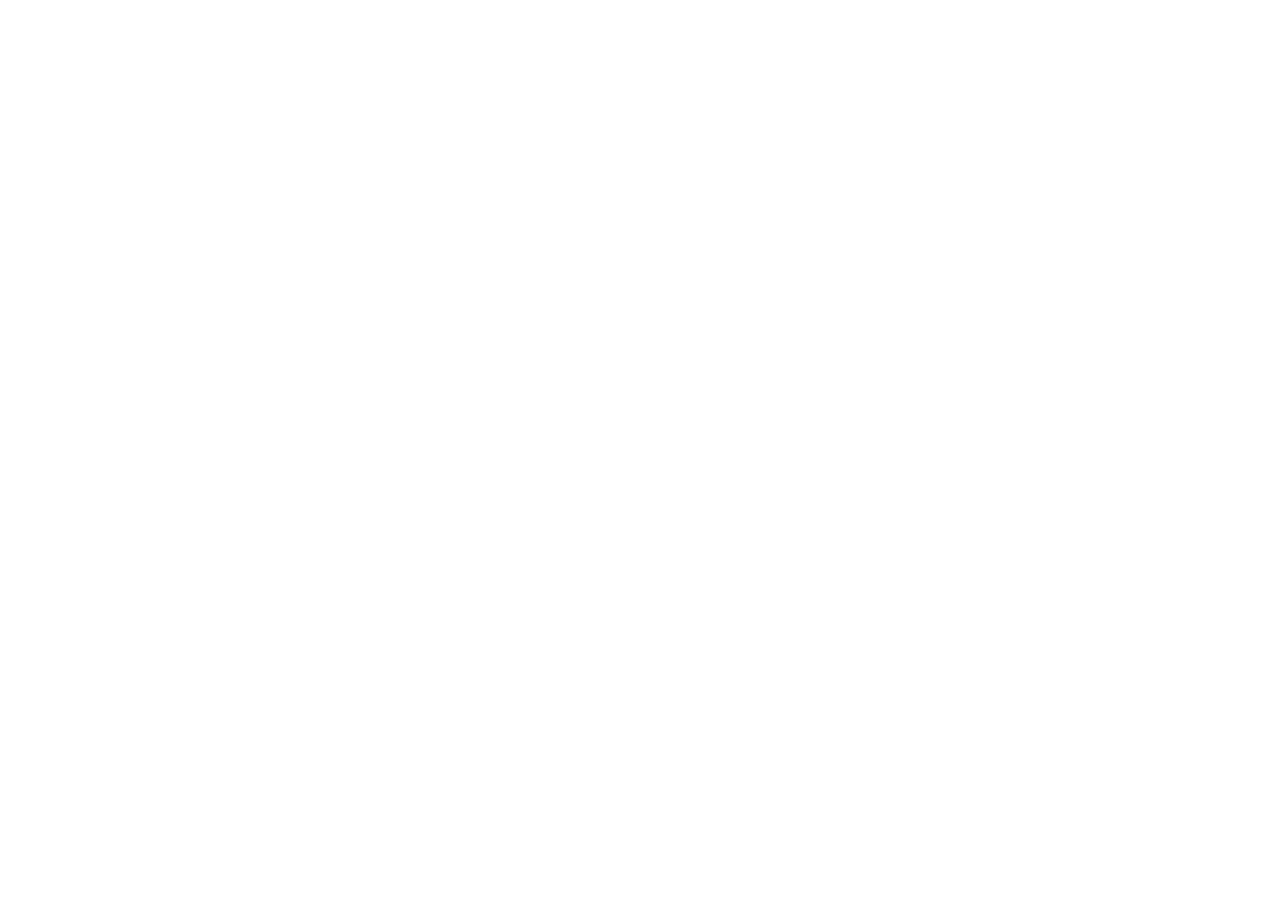
==== index.html @ d42f6d49 "Alterações pastas" ====
<!DOCTYPE html>
<html lang="pt-BR">
<head>
    <meta charset="UTF-8">
    <meta name="viewport" content="width=device-width, initial-scale=1.0">
    <title>Spider-Verse</title>
</head>
<body>
    
</body>
</html>
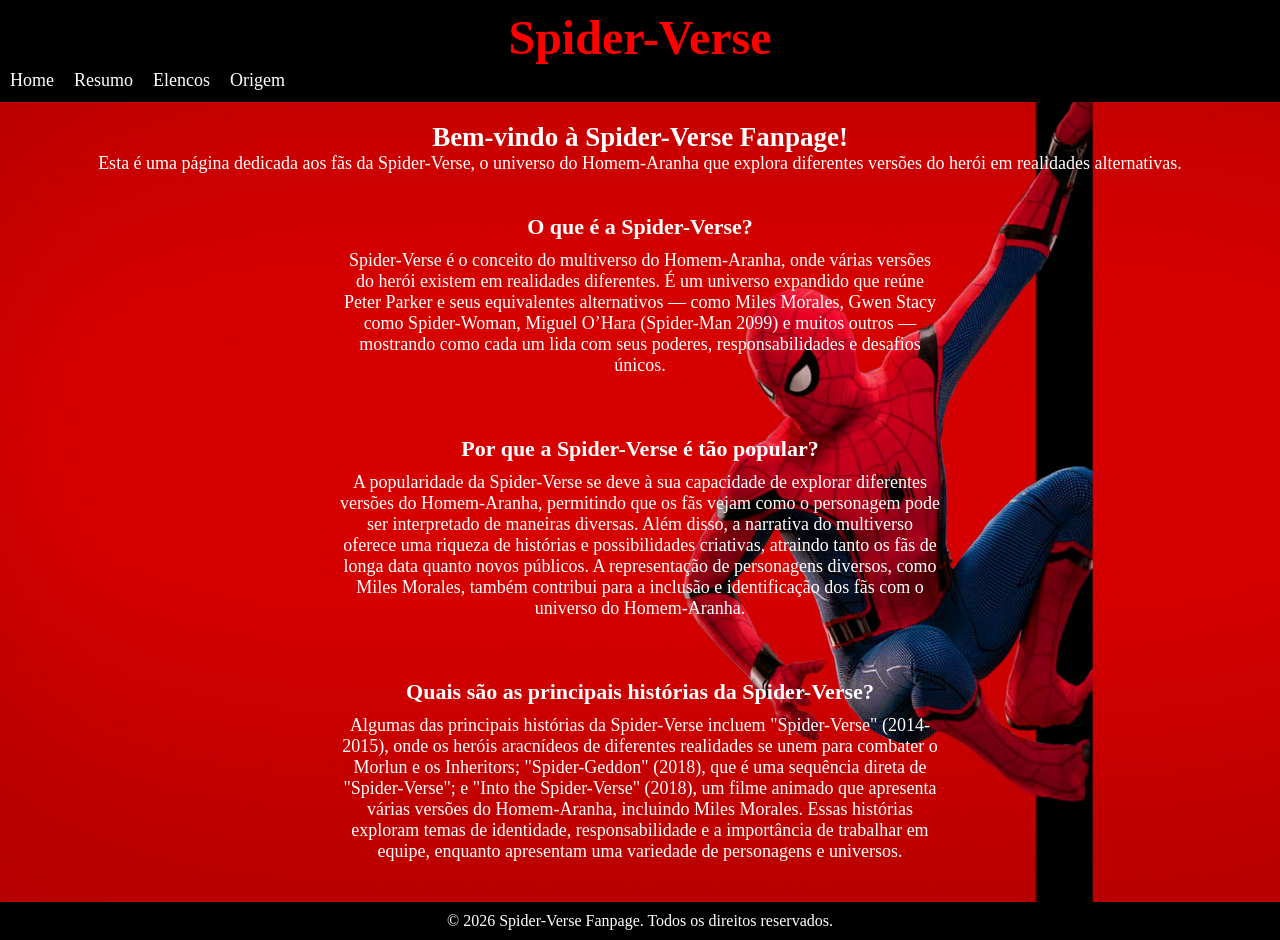
==== commit d38253c3: "Estrutura e estilização do index.html" ====
--- a/index.html
+++ b/index.html
@@ -4,8 +4,58 @@
     <meta charset="UTF-8">
     <meta name="viewport" content="width=device-width, initial-scale=1.0">
     <title>Spider-Verse</title>
+    <link rel="stylesheet" href="./css/index.css">
+    <link rel="icon" href="./img/faviconSpider-Verse.png" type="image/png">
 </head>
 <body>
-    
+    <header class="menu">
+        <h1>
+            Spider-Verse
+        </h1>
+        <!-- Botão do menu hamburguer -->
+        <div class="container">
+            <button class="hamburguer" id="hamburguer" onclick="navmenu.classList.toggle('active')">
+                &#9776;
+            </button>
+            <!-- Menu de navegação -->
+             <nav class="navmenu" id="navmenu">
+                <ul>
+                    <li><a href="#">Home</a></li>
+                    <li><a href="#">Resumo</a></li>
+                    <li><a href="#">Elencos</a></li>
+                    <li><a href="#">Origem</a></li>
+                </ul>
+            </nav>
+        </div>
+    </header>
+    <main>
+        <section class="introducao">
+             <header>
+                <h2>Bem-vindo à Spider-Verse Fanpage!</h2>
+            </header>
+            <p>Esta é uma página dedicada aos fãs da Spider-Verse, o universo do Homem-Aranha que explora diferentes versões do herói em realidades alternativas.</p>
+        </section>
+        <section class="conteudo">
+            <header>
+                <h3>O que é a Spider-Verse?</h3>
+            </header>
+            <p>Spider-Verse é o conceito do multiverso do Homem-Aranha, onde várias versões do herói existem em realidades diferentes. É um universo expandido que reúne Peter Parker e seus equivalentes alternativos — como Miles Morales, Gwen Stacy como Spider-Woman, Miguel O’Hara (Spider-Man 2099) e muitos outros — mostrando como cada um lida com seus poderes, responsabilidades e desafios únicos.</p>
+        </section>
+        <section class="conteudo">
+            <header>
+                <h3>Por que a Spider-Verse é tão popular?</h3>
+            </header>
+            <p>A popularidade da Spider-Verse se deve à sua capacidade de explorar diferentes versões do Homem-Aranha, permitindo que os fãs vejam como o personagem pode ser interpretado de maneiras diversas. Além disso, a narrativa do multiverso oferece uma riqueza de histórias e possibilidades criativas, atraindo tanto os fãs de longa data quanto novos públicos. A representação de personagens diversos, como Miles Morales, também contribui para a inclusão e identificação dos fãs com o universo do Homem-Aranha.</p>
+        </section>
+        <section class="conteudo">
+            <header>
+                <h3>Quais são as principais histórias da Spider-Verse?</h3>
+            </header>
+            <p>Algumas das principais histórias da Spider-Verse incluem "Spider-Verse" (2014-2015), onde os heróis aracnídeos de diferentes realidades se unem para combater o Morlun e os Inheritors; "Spider-Geddon" (2018), que é uma sequência direta de "Spider-Verse"; e "Into the Spider-Verse" (2018), um filme animado que apresenta várias versões do Homem-Aranha, incluindo Miles Morales. Essas histórias exploram temas de identidade, responsabilidade e a importância de trabalhar em equipe, enquanto apresentam uma variedade de personagens e universos.</p>
+        </section>
+        <footer>
+            <p>&copy; 2026 Spider-Verse Fanpage. Todos os direitos reservados.</p>
+        </footer>
+    </main>
 </body>
 </html>
--- a/css/index.css
+++ b/css/index.css
@@ -0,0 +1,109 @@
+*{
+    margin: 0;
+    padding: 0;
+    box-sizing: border-box;
+}
+button{
+    background: none;
+    border: none;
+    color: #fff;
+    font-size: 24px;
+    cursor: pointer;
+}
+container{
+    display: flex;
+    flex-direction: column;
+    align-items: center;
+    justify-content: center;
+    height: 100vh;
+}
+.navmenu{
+    display: none;
+    /* flex-direction: column;
+    align-items: center;
+    justify-content: center;
+    position: absolute;
+    top: 60px;
+    right: 20px;
+    background-color: #333;
+    padding: 20px; */
+}
+.hamburguer:checked ~ .navmenu{
+    cursor: pointer;
+    display: flex;
+}
+.navmenu.active{
+    display: block;
+    
+}
+.navmenu ul{
+    list-style: none;
+}
+@media screen and (min-width: 768px){
+    .hamburguer{
+        display: none;
+    }
+    .navmenu{
+        display: flex;
+        flex-direction: row;
+        position: static;
+        background-color: transparent;
+        padding: 0;
+    }
+    .navmenu ul{
+        display: flex;
+        gap: 20px;
+    }
+}
+.navmenu ul li a{
+    color: #fff;
+    text-decoration: none;
+    font-size: 18px;
+}
+.menu{
+    color: #ff0000;
+    font-size: 24px;
+    text-align: center;
+    background-color: #000;
+    padding: 10px;
+}
+body{
+  /* background-color: #111; cor de fundo */
+  /* ou, se quiser imagem de fundo: */
+  background: #111 url('../img/backgroundIndexSpiderMan.jpg') no-repeat center/cover;
+  min-height: 100vh;
+}
+.conteudo{
+    display: flex;
+    flex-direction: column;
+    align-items: center;
+    justify-content: center;
+    padding: 20px;
+}
+.conteudo h3{
+    color: #ffffff;
+    font-size: 22px;
+    margin-bottom: 10px;
+}
+.conteudo p{
+    color: #fff;
+    font-size: 18px;
+    text-align: center;
+    max-width: 600px;
+    margin-bottom: 20px;
+}
+.introducao{
+    color: #fff;
+    font-size: 18px;
+    display: flex;
+    flex-direction: column;
+    align-items: center;
+    justify-content: center;
+    padding: 20px;
+}
+footer{
+    background-color: #000000;
+    color: #fff;
+    text-align: center;
+    padding: 10px;
+}
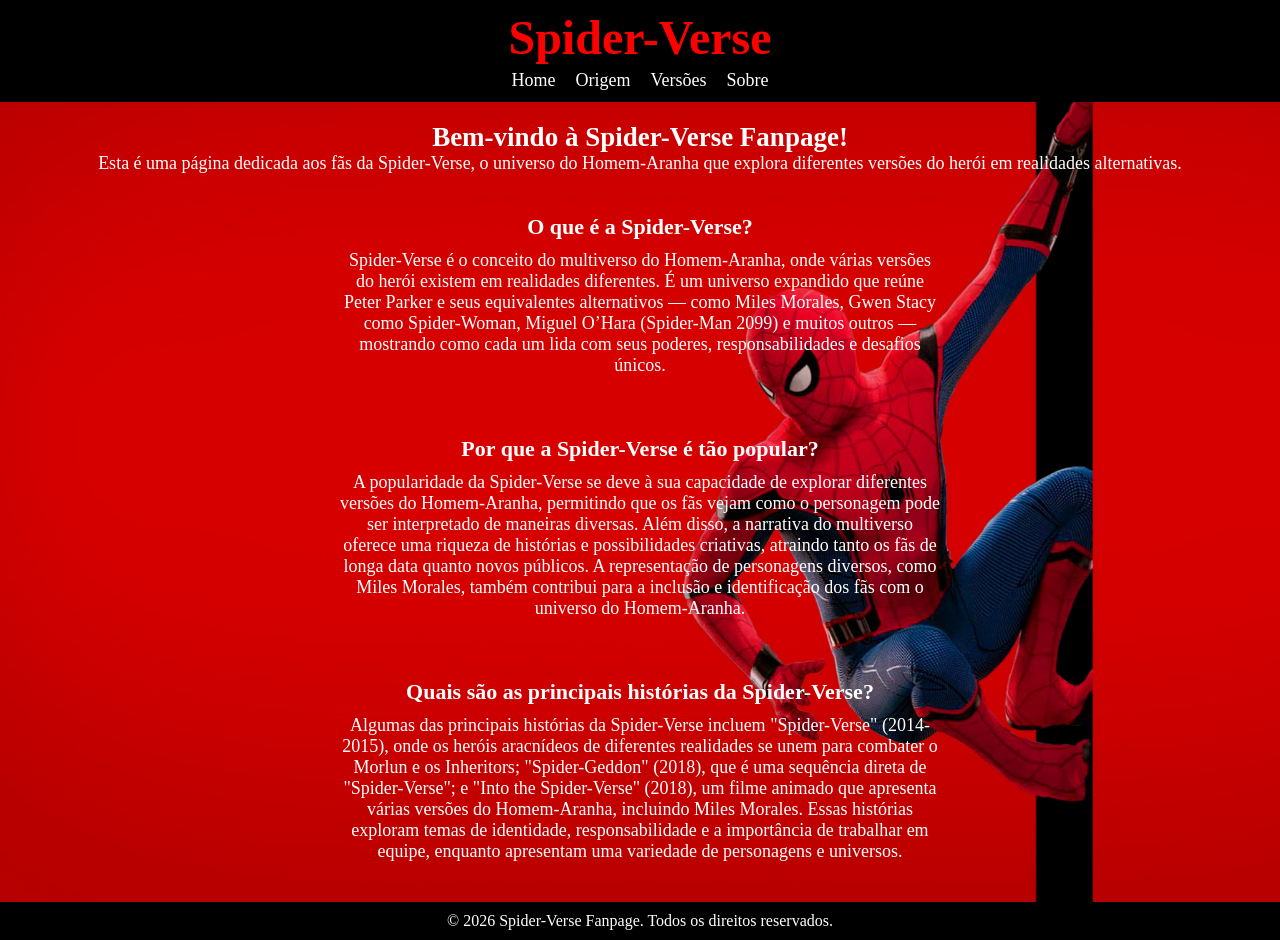
==== commit 13ef0876: "Criação da página origem e movimentação entre página corrigida" ====
--- a/index.html
+++ b/index.html
@@ -3,7 +3,7 @@
 <head>
     <meta charset="UTF-8">
     <meta name="viewport" content="width=device-width, initial-scale=1.0">
-    <title>Spider-Verse</title>
+    <title>Home(Spider-Verse)</title>
     <link rel="stylesheet" href="./css/index.css">
     <link rel="icon" href="./img/faviconSpider-Verse.png" type="image/png">
 </head>
@@ -20,10 +20,10 @@
             <!-- Menu de navegação -->
              <nav class="navmenu" id="navmenu">
                 <ul>
-                    <li><a href="#">Home</a></li>
-                    <li><a href="#">Resumo</a></li>
-                    <li><a href="#">Elencos</a></li>
-                    <li><a href="#">Origem</a></li>
+                    <li><a href="./index.html">Home</a></li>
+                    <li><a href="./html/origem.html">Origem</a></li>
+                    <li><a href="./html/versoes.html">Versões</a></li>
+                    <li><a href="./html/sobre.html">Sobre</a></li>
                 </ul>
             </nav>
         </div>
--- a/css/index.css
+++ b/css/index.css
@@ -19,14 +19,12 @@
 }
 .navmenu{
     display: none;
-    /* flex-direction: column;
+    flex-direction: column;
     align-items: center;
     justify-content: center;
     position: absolute;
     top: 60px;
     right: 20px;
-    background-color: #333;
-    padding: 20px; */
 }
 .hamburguer:checked ~ .navmenu{
     cursor: pointer;
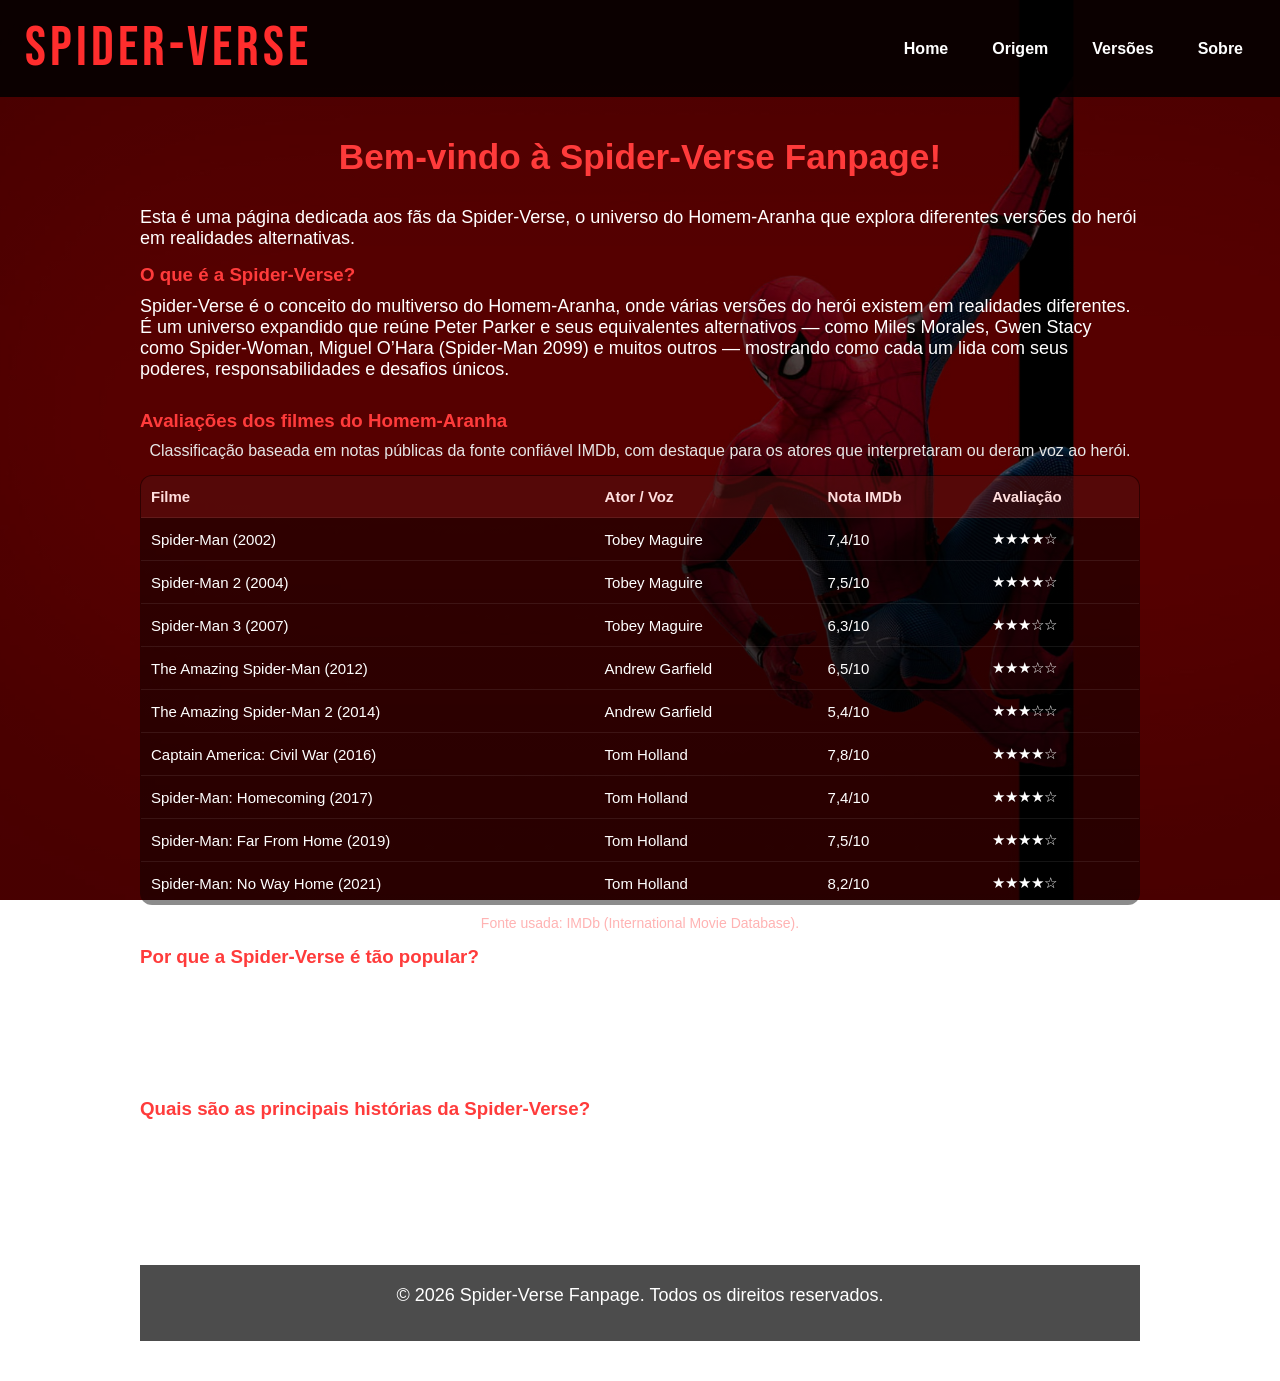
==== commit 7f7cb9cb: "Padronização no estilo CSS da página, criação da página versões, implementação da tabela de avaliaçõ" ====
--- a/index.html
+++ b/index.html
@@ -6,28 +6,28 @@
     <title>Home(Spider-Verse)</title>
     <link rel="stylesheet" href="./css/index.css">
     <link rel="icon" href="./img/faviconSpider-Verse.png" type="image/png">
+    <link rel="preconnect" href="https://fonts.googleapis.com">
+    <link rel="preconnect" href="https://fonts.gstatic.com" crossorigin>
+    <link href="https://fonts.googleapis.com/css2?family=Bebas+Neue&display=swap" rel="stylesheet">
 </head>
 <body>
-    <header class="menu">
-        <h1>
-            Spider-Verse
-        </h1>
-        <!-- Botão do menu hamburguer -->
-        <div class="container">
-            <button class="hamburguer" id="hamburguer" onclick="navmenu.classList.toggle('active')">
-                &#9776;
-            </button>
-            <!-- Menu de navegação -->
-             <nav class="navmenu" id="navmenu">
-                <ul>
-                    <li><a href="./index.html">Home</a></li>
-                    <li><a href="./html/origem.html">Origem</a></li>
-                    <li><a href="./html/versoes.html">Versões</a></li>
-                    <li><a href="./html/sobre.html">Sobre</a></li>
-                </ul>
-            </nav>
+    <nav>
+        <div class="logo">SPIDER-VERSE</div>
+
+        <button class="Hamburguer" id="Hamburguer"
+            onclick="navmenu.classList.toggle('active');">
+            <img src="./img/Marvels-Spider-Man-2-Logo.png" alt="Menu">
+        </button>
+
+        <div class="nav-menu" id="navmenu">
+            <ul>
+                <li><a href="./index.html">Home</a></li>
+                <li><a href="./html/origem.html">Origem</a></li>
+                <li><a href="./html/versoes.html">Versões</a></li>
+                <li><a href="./html/sobre.html">Sobre</a></li>
+            </ul>
         </div>
-    </header>
+    </nav>
     <main>
         <section class="introducao">
              <header>
@@ -40,6 +40,37 @@
                 <h3>O que é a Spider-Verse?</h3>
             </header>
             <p>Spider-Verse é o conceito do multiverso do Homem-Aranha, onde várias versões do herói existem em realidades diferentes. É um universo expandido que reúne Peter Parker e seus equivalentes alternativos — como Miles Morales, Gwen Stacy como Spider-Woman, Miguel O’Hara (Spider-Man 2099) e muitos outros — mostrando como cada um lida com seus poderes, responsabilidades e desafios únicos.</p>
+        </section>
+
+        <section class="conteudo tabela-bloco">
+            <header>
+                <h3>Avaliações dos filmes do Homem-Aranha</h3>
+            </header>
+            <p class="subtexto">Classificação baseada em notas públicas da fonte confiável IMDb, com destaque para os atores que interpretaram ou deram voz ao herói.</p>
+            <div class="tabela-wrap">
+                <table class="tabela-avaliacoes">
+                    <thead>
+                        <tr>
+                            <th>Filme</th>
+                            <th>Ator / Voz</th>
+                            <th>Nota IMDb</th>
+                            <th>Avaliação</th>
+                        </tr>
+                    </thead>
+                    <tbody>
+                        <tr><td>Spider-Man (2002)</td><td>Tobey Maguire</td><td>7,4/10</td><td>★★★★☆</td></tr>
+                        <tr><td>Spider-Man 2 (2004)</td><td>Tobey Maguire</td><td>7,5/10</td><td>★★★★☆</td></tr>
+                        <tr><td>Spider-Man 3 (2007)</td><td>Tobey Maguire</td><td>6,3/10</td><td>★★★☆☆</td></tr>
+                        <tr><td>The Amazing Spider-Man (2012)</td><td>Andrew Garfield</td><td>6,5/10</td><td>★★★☆☆</td></tr>
+                        <tr><td>The Amazing Spider-Man 2 (2014)</td><td>Andrew Garfield</td><td>5,4/10</td><td>★★★☆☆</td></tr>
+                        <tr><td>Captain America: Civil War (2016)</td><td>Tom Holland</td><td>7,8/10</td><td>★★★★☆</td></tr>
+                        <tr><td>Spider-Man: Homecoming (2017)</td><td>Tom Holland</td><td>7,4/10</td><td>★★★★☆</td></tr>                       
+                        <tr><td>Spider-Man: Far From Home (2019)</td><td>Tom Holland</td><td>7,5/10</td><td>★★★★☆</td></tr>
+                        <tr><td>Spider-Man: No Way Home (2021)</td><td>Tom Holland</td><td>8,2/10</td><td>★★★★☆</td></tr>
+                    </tbody>
+                </table>
+            </div>
+            <p class="fonte">Fonte usada: IMDb (International Movie Database).</p>
         </section>
         <section class="conteudo">
             <header>
--- a/css/index.css
+++ b/css/index.css
@@ -1,107 +1,255 @@
+/*IDEIA DE LAYOUT, SUJEITO A MUDANÇAS!! */
+
 *{
-    margin: 0;
-    padding: 0;
-    box-sizing: border-box;
-}
-button{
-    background: none;
-    border: none;
-    color: #fff;
-    font-size: 24px;
-    cursor: pointer;
-}
-container{
+    margin:0;
+    padding:0;
+    box-sizing:border-box;
+}
+
+body{
+    font-family: Arial, sans-serif;
+    background-image:
+        linear-gradient(rgba(0,0,0,0.6), rgba(0,0,0,0.6)),
+        url("../img/backgroundIndexSpiderMan.jpg");
+    background-size: cover;
+    background-position: center;
+    background-attachment: fixed;
+    color:white;
+}
+
+/* NAVBAR */
+
+/* NAVBAR */
+
+nav{
+    background: rgba(0,0,0,0.85);
+    padding: 15px 25px;
+
     display: flex;
-    flex-direction: column;
+    justify-content: space-between;
     align-items: center;
-    justify-content: center;
-    height: 100vh;
-}
-.navmenu{
-    display: none;
-    flex-direction: column;
-    align-items: center;
-    justify-content: center;
-    position: absolute;
-    top: 60px;
-    right: 20px;
-}
-.hamburguer:checked ~ .navmenu{
-    cursor: pointer;
-    display: flex;
-}
-.navmenu.active{
-    display: block;
-    
-}
-.navmenu ul{
-    list-style: none;
-}
-@media screen and (min-width: 768px){
-    .hamburguer{
-        display: none;
-    }
-    .navmenu{
-        display: flex;
-        flex-direction: row;
-        position: static;
-        background-color: transparent;
-        padding: 0;
-    }
-    .navmenu ul{
-        display: flex;
-        gap: 20px;
-    }
-}
-.navmenu ul li a{
-    color: #fff;
-    text-decoration: none;
-    font-size: 18px;
-}
-.menu{
-    color: #ff0000;
-    font-size: 24px;
-    text-align: center;
-    background-color: #000;
-    padding: 10px;
-}
-body{
-  /* background-color: #111; cor de fundo */
-  /* ou, se quiser imagem de fundo: */
-  background: #111 url('../img/backgroundIndexSpiderMan.jpg') no-repeat center/cover;
-  min-height: 100vh;
-}
-.conteudo{
-    display: flex;
-    flex-direction: column;
-    align-items: center;
-    justify-content: center;
-    padding: 20px;
-}
-.conteudo h3{
-    color: #ffffff;
-    font-size: 22px;
-    margin-bottom: 10px;
-}
-.conteudo p{
-    color: #fff;
-    font-size: 18px;
-    text-align: center;
-    max-width: 600px;
-    margin-bottom: 20px;
-}
-.introducao{
-    color: #fff;
-    font-size: 18px;
-    display: flex;
-    flex-direction: column;
-    align-items: center;
-    justify-content: center;
-    padding: 20px;
-}
+
+    position: sticky;
+    top: 0;
+    z-index: 1000;
+}
+
+.logo{
+    font-family:'Bebas Neue', sans-serif;
+    font-size:3.5rem;
+    color:#ff2d2d;
+    letter-spacing:4px;
+}
+
+.Hamburguer{
+    background:none;
+    border:none;
+    cursor:pointer;
+}
+
+.Hamburguer img{
+    width:70px;
+    height:auto;
+}
+
+.nav-menu{
+    display:none;
+}
+
+.nav-menu.active{
+    display:block;
+    position:absolute;
+    top:95px;
+    right:20px;
+    background:rgba(0,0,0,0.95);
+    padding:20px;
+    border-radius:15px;
+}
+
+.nav-menu.active ul{
+    display:flex;
+    flex-direction:column;
+    gap:15px;
+    list-style:none;
+}
+
+.nav-menu.active a{
+    color:white;
+    text-decoration:none;
+    font-weight:bold;
+}
+
+@media screen and (min-width:800px){
+
+    .Hamburguer{
+        display:none;
+    }
+
+    .nav-menu{
+        display:block;
+    }
+
+    .nav-menu ul{
+        display:flex;
+        gap:20px;
+        list-style:none;
+        align-items:center;
+    }
+
+    .nav-menu a{
+        color:white;
+        text-decoration:none;
+        font-weight:bold;
+        padding:8px 12px;
+        border-radius:5px;
+    }
+
+    .nav-menu a:hover{
+        background:#e53935;
+    }
+}
+
+/* CONTEÚDO */
+
+main{
+    width:80%;
+    max-width:1000px;
+    margin:40px auto;
+}
+
+
+
+h2{
+    text-align:center;
+    color:#ff3b3b;
+    margin-bottom:30px;
+    font-size:2.2rem;
+}
+
+p{
+    font-size:18px;
+    margin-bottom:15px;
+}
+
+article{
+    background:rgba(0,0,0,0.4);
+    padding:20px;
+    margin-top:20px;
+    border-radius:15px;
+    border-left:5px solid #ff3b3b;
+}
+
+h3{
+    color:#ff3b3b;
+    margin-bottom:10px;
+}
+
 footer{
-    background-color: #000000;
-    color: #fff;
-    text-align: center;
-    padding: 10px;
+    text-align:center;
+    padding:20px;
+    background:rgba(0,0,0,0.7);
+    margin-top:30px;
+}
+/* TABELA AVALIACOES */
+.tabela-bloco{
+    margin-top:30px;
+}
+
+.subtexto{
+    text-align:center;
+    color:#e6e6e6;
+    font-size:16px;
+    margin-bottom:15px;
+}
+
+.tabela-wrap{
+    overflow-x:auto;
+}
+
+.tabela-avaliacoes{
+    width:100%;
+    border-collapse:collapse;
+    background:rgba(0,0,0,0.45);
+    border:1px solid rgba(255,255,255,0.1);
+    border-radius:12px;
+    overflow:hidden;
+}
+
+.tabela-avaliacoes th,
+.tabela-avaliacoes td{
+    padding:12px 10px;
+    text-align:left;
+    border-bottom:1px solid rgba(255,255,255,0.08);
+}
+
+.tabela-avaliacoes th{
+    background:rgba(255,45,45,0.18);
+    color:#ffdede;
+    font-size:15px;
+}
+
+.tabela-avaliacoes td{
+    color:#fff;
+    font-size:15px;
+}
+
+.tabela-avaliacoes tr:hover{
+    background:rgba(255,255,255,0.05);
+}
+
+.fonte{
+    margin-top:10px;
+    text-align:center;
+    color:#ffb3b3;
+    font-size:14px;
+}
+
+/* CELULAR */
+
+@media screen and (max-width:500px){
+
+    body{
+        background-image:
+            linear-gradient(rgba(0,0,0,0.6), rgba(0,0,0,0.6)),
+            url("../img/WALLPAPER_VERT.png");
+
+        background-size:cover;
+        background-position:center top;
+    }
+
+    .logo{
+        font-size:2.2rem;
+    }
+
+    main{
+        width:95%;
+    }
+}
+
+/* DESKTOP */
+
+@media screen and (min-width:800px){
+
+    .Hamburguer{
+        display:none;
+    }
+
+    .nav-menu{
+        display:block;
+    }
+
+    .nav-menu ul{
+        display:flex;
+        gap:20px;
+        align-items:center;
+    }
+
+    .nav-menu a{
+        padding:8px 12px;
+        border-radius:5px;
+    }
+
+    .nav-menu a:hover{
+        background:#e53935;
+    }
 }
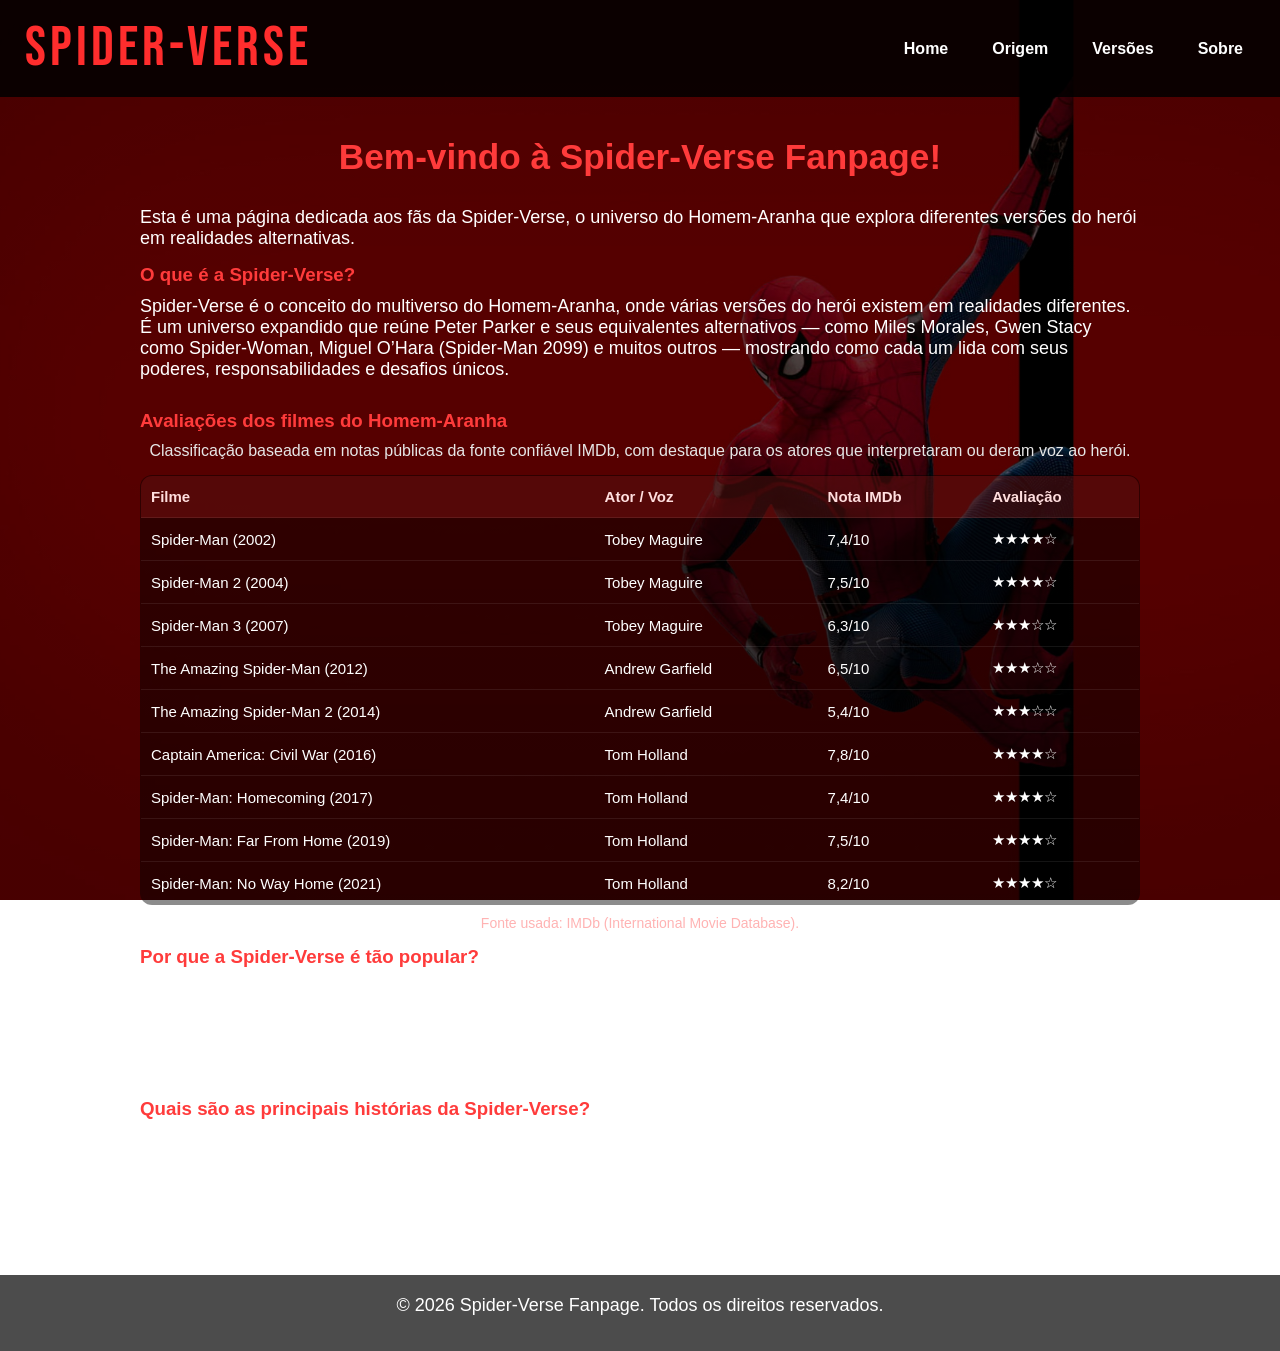
==== commit ad851414: "Correção de erros" ====
--- a/index.html
+++ b/index.html
@@ -84,9 +84,10 @@
             </header>
             <p>Algumas das principais histórias da Spider-Verse incluem "Spider-Verse" (2014-2015), onde os heróis aracnídeos de diferentes realidades se unem para combater o Morlun e os Inheritors; "Spider-Geddon" (2018), que é uma sequência direta de "Spider-Verse"; e "Into the Spider-Verse" (2018), um filme animado que apresenta várias versões do Homem-Aranha, incluindo Miles Morales. Essas histórias exploram temas de identidade, responsabilidade e a importância de trabalhar em equipe, enquanto apresentam uma variedade de personagens e universos.</p>
         </section>
-        <footer>
+    </main>
+    
+    <footer>
             <p>&copy; 2026 Spider-Verse Fanpage. Todos os direitos reservados.</p>
-        </footer>
-    </main>
+    </footer>
 </body>
 </html>
--- a/css/index.css
+++ b/css/index.css
@@ -1,5 +1,3 @@
-/*IDEIA DE LAYOUT, SUJEITO A MUDANÇAS!! */
-
 *{
     margin:0;
     padding:0;
@@ -19,8 +17,6 @@
 
 /* NAVBAR */
 
-/* NAVBAR */
-
 nav{
     background: rgba(0,0,0,0.85);
     padding: 15px 25px;
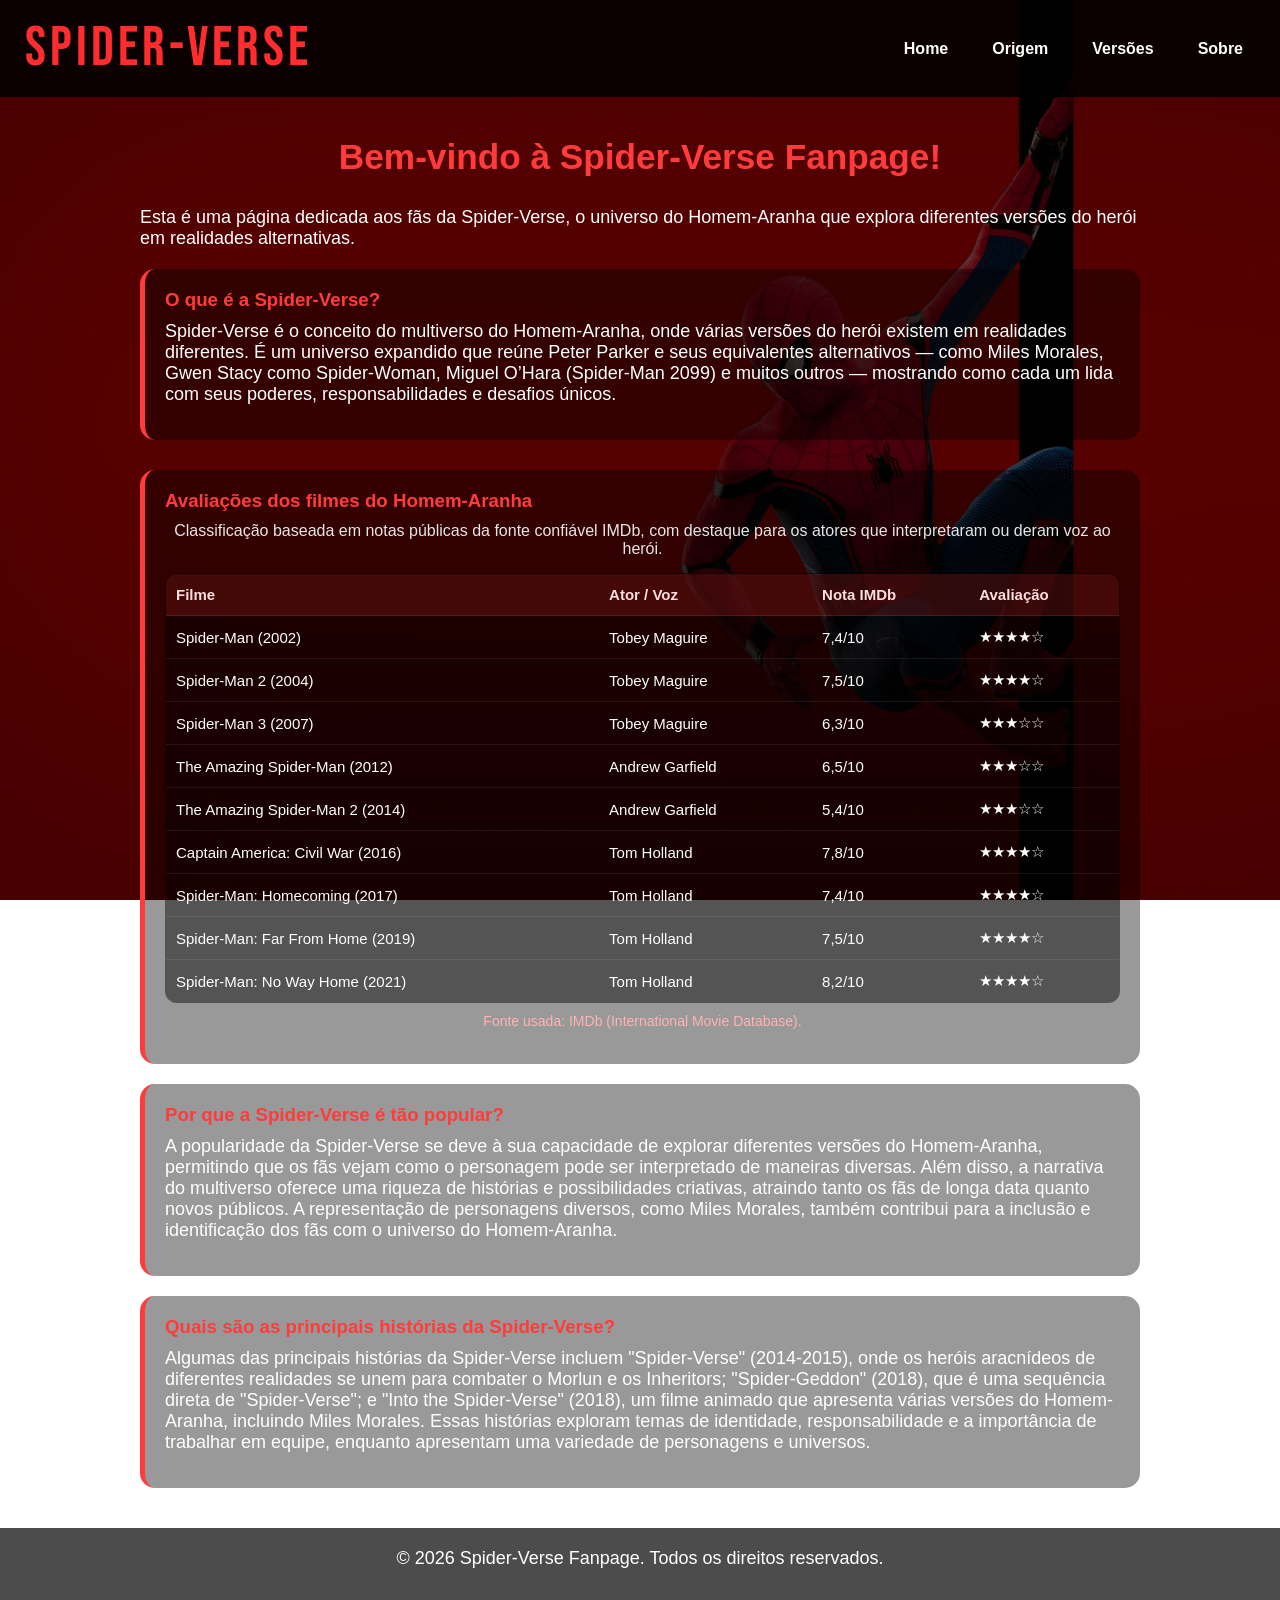
==== commit 672509a3: "Adição do conteúdo restante e organização dos códigos" ====
--- a/index.html
+++ b/index.html
@@ -1,54 +1,94 @@
 <!DOCTYPE html>
 <html lang="pt-BR">
+
 <head>
     <meta charset="UTF-8">
     <meta name="viewport" content="width=device-width, initial-scale=1.0">
     <title>Home(Spider-Verse)</title>
+
     <link rel="stylesheet" href="./css/index.css">
     <link rel="icon" href="./img/faviconSpider-Verse.png" type="image/png">
+
     <link rel="preconnect" href="https://fonts.googleapis.com">
     <link rel="preconnect" href="https://fonts.gstatic.com" crossorigin>
+
     <link href="https://fonts.googleapis.com/css2?family=Bebas+Neue&display=swap" rel="stylesheet">
 </head>
+
 <body>
-    <nav>
-        <div class="logo">SPIDER-VERSE</div>
-
-        <button class="Hamburguer" id="Hamburguer"
-            onclick="navmenu.classList.toggle('active');">
-            <img src="./img/Marvels-Spider-Man-2-Logo.png" alt="Menu">
-        </button>
-
-        <div class="nav-menu" id="navmenu">
-            <ul>
-                <li><a href="./index.html">Home</a></li>
-                <li><a href="./html/origem.html">Origem</a></li>
-                <li><a href="./html/versoes.html">Versões</a></li>
-                <li><a href="./html/sobre.html">Sobre</a></li>
-            </ul>
-        </div>
-    </nav>
+
+    <!-- Cabeçalho -->
+    <header>
+
+        <nav>
+
+            <div class="logo">SPIDER-VERSE</div>
+
+            <button class="Hamburguer" id="Hamburguer"
+                onclick="navmenu.classList.toggle('active');">
+                <img src="./img/Marvels-Spider-Man-2-Logo.png" alt="Menu">
+            </button>
+
+            <div class="nav-menu" id="navmenu">
+                <ul>
+                    <li><a href="./index.html">Home</a></li>
+                    <li><a href="./html/origem.html">Origem</a></li>
+                    <li><a href="./html/versoes.html">Versões</a></li>
+                    <li><a href="./html/sobre.html">Sobre</a></li>
+                </ul>
+            </div>
+
+        </nav>
+
+    </header>
+
+    <!-- Conteúdo principal -->
     <main>
+
         <section class="introducao">
-             <header>
+
+            <header>
                 <h2>Bem-vindo à Spider-Verse Fanpage!</h2>
             </header>
-            <p>Esta é uma página dedicada aos fãs da Spider-Verse, o universo do Homem-Aranha que explora diferentes versões do herói em realidades alternativas.</p>
-        </section>
+
+            <p>
+                Esta é uma página dedicada aos fãs da Spider-Verse, o universo do Homem-Aranha
+                que explora diferentes versões do herói em realidades alternativas.
+            </p>
+
+        </section>
+
         <section class="conteudo">
+
             <header>
                 <h3>O que é a Spider-Verse?</h3>
             </header>
-            <p>Spider-Verse é o conceito do multiverso do Homem-Aranha, onde várias versões do herói existem em realidades diferentes. É um universo expandido que reúne Peter Parker e seus equivalentes alternativos — como Miles Morales, Gwen Stacy como Spider-Woman, Miguel O’Hara (Spider-Man 2099) e muitos outros — mostrando como cada um lida com seus poderes, responsabilidades e desafios únicos.</p>
+
+            <p>
+                Spider-Verse é o conceito do multiverso do Homem-Aranha, onde várias versões
+                do herói existem em realidades diferentes. É um universo expandido que reúne
+                Peter Parker e seus equivalentes alternativos — como Miles Morales, Gwen Stacy
+                como Spider-Woman, Miguel O’Hara (Spider-Man 2099) e muitos outros — mostrando
+                como cada um lida com seus poderes, responsabilidades e desafios únicos.
+            </p>
+
         </section>
 
         <section class="conteudo tabela-bloco">
+
             <header>
                 <h3>Avaliações dos filmes do Homem-Aranha</h3>
             </header>
-            <p class="subtexto">Classificação baseada em notas públicas da fonte confiável IMDb, com destaque para os atores que interpretaram ou deram voz ao herói.</p>
+
+            <p class="subtexto">
+                Classificação baseada em notas públicas da fonte confiável IMDb, com destaque
+                para os atores que interpretaram ou deram voz ao herói.
+            </p>
+
             <div class="tabela-wrap">
+
                 <table class="tabela-avaliacoes">
+
                     <thead>
                         <tr>
                             <th>Filme</th>
@@ -57,37 +97,125 @@
                             <th>Avaliação</th>
                         </tr>
                     </thead>
+
                     <tbody>
-                        <tr><td>Spider-Man (2002)</td><td>Tobey Maguire</td><td>7,4/10</td><td>★★★★☆</td></tr>
-                        <tr><td>Spider-Man 2 (2004)</td><td>Tobey Maguire</td><td>7,5/10</td><td>★★★★☆</td></tr>
-                        <tr><td>Spider-Man 3 (2007)</td><td>Tobey Maguire</td><td>6,3/10</td><td>★★★☆☆</td></tr>
-                        <tr><td>The Amazing Spider-Man (2012)</td><td>Andrew Garfield</td><td>6,5/10</td><td>★★★☆☆</td></tr>
-                        <tr><td>The Amazing Spider-Man 2 (2014)</td><td>Andrew Garfield</td><td>5,4/10</td><td>★★★☆☆</td></tr>
-                        <tr><td>Captain America: Civil War (2016)</td><td>Tom Holland</td><td>7,8/10</td><td>★★★★☆</td></tr>
-                        <tr><td>Spider-Man: Homecoming (2017)</td><td>Tom Holland</td><td>7,4/10</td><td>★★★★☆</td></tr>                       
-                        <tr><td>Spider-Man: Far From Home (2019)</td><td>Tom Holland</td><td>7,5/10</td><td>★★★★☆</td></tr>
-                        <tr><td>Spider-Man: No Way Home (2021)</td><td>Tom Holland</td><td>8,2/10</td><td>★★★★☆</td></tr>
+                        <tr>
+                            <td>Spider-Man (2002)</td>
+                            <td>Tobey Maguire</td>
+                            <td>7,4/10</td>
+                            <td>★★★★☆</td>
+                        </tr>
+
+                        <tr>
+                            <td>Spider-Man 2 (2004)</td>
+                            <td>Tobey Maguire</td>
+                            <td>7,5/10</td>
+                            <td>★★★★☆</td>
+                        </tr>
+
+                        <tr>
+                            <td>Spider-Man 3 (2007)</td>
+                            <td>Tobey Maguire</td>
+                            <td>6,3/10</td>
+                            <td>★★★☆☆</td>
+                        </tr>
+
+                        <tr>
+                            <td>The Amazing Spider-Man (2012)</td>
+                            <td>Andrew Garfield</td>
+                            <td>6,5/10</td>
+                            <td>★★★☆☆</td>
+                        </tr>
+
+                        <tr>
+                            <td>The Amazing Spider-Man 2 (2014)</td>
+                            <td>Andrew Garfield</td>
+                            <td>5,4/10</td>
+                            <td>★★★☆☆</td>
+                        </tr>
+
+                        <tr>
+                            <td>Captain America: Civil War (2016)</td>
+                            <td>Tom Holland</td>
+                            <td>7,8/10</td>
+                            <td>★★★★☆</td>
+                        </tr>
+
+                        <tr>
+                            <td>Spider-Man: Homecoming (2017)</td>
+                            <td>Tom Holland</td>
+                            <td>7,4/10</td>
+                            <td>★★★★☆</td>
+                        </tr>
+
+                        <tr>
+                            <td>Spider-Man: Far From Home (2019)</td>
+                            <td>Tom Holland</td>
+                            <td>7,5/10</td>
+                            <td>★★★★☆</td>
+                        </tr>
+
+                        <tr>
+                            <td>Spider-Man: No Way Home (2021)</td>
+                            <td>Tom Holland</td>
+                            <td>8,2/10</td>
+                            <td>★★★★☆</td>
+                        </tr>
                     </tbody>
+
                 </table>
+
             </div>
-            <p class="fonte">Fonte usada: IMDb (International Movie Database).</p>
-        </section>
+
+            <p class="fonte">
+                Fonte usada: IMDb (International Movie Database).
+            </p>
+
+        </section>
+
         <section class="conteudo">
+
             <header>
                 <h3>Por que a Spider-Verse é tão popular?</h3>
             </header>
-            <p>A popularidade da Spider-Verse se deve à sua capacidade de explorar diferentes versões do Homem-Aranha, permitindo que os fãs vejam como o personagem pode ser interpretado de maneiras diversas. Além disso, a narrativa do multiverso oferece uma riqueza de histórias e possibilidades criativas, atraindo tanto os fãs de longa data quanto novos públicos. A representação de personagens diversos, como Miles Morales, também contribui para a inclusão e identificação dos fãs com o universo do Homem-Aranha.</p>
-        </section>
+
+            <p>
+                A popularidade da Spider-Verse se deve à sua capacidade de explorar diferentes
+                versões do Homem-Aranha, permitindo que os fãs vejam como o personagem pode ser
+                interpretado de maneiras diversas. Além disso, a narrativa do multiverso oferece
+                uma riqueza de histórias e possibilidades criativas, atraindo tanto os fãs de
+                longa data quanto novos públicos. A representação de personagens diversos, como
+                Miles Morales, também contribui para a inclusão e identificação dos fãs com o
+                universo do Homem-Aranha.
+            </p>
+
+        </section>
+
         <section class="conteudo">
+
             <header>
                 <h3>Quais são as principais histórias da Spider-Verse?</h3>
             </header>
-            <p>Algumas das principais histórias da Spider-Verse incluem "Spider-Verse" (2014-2015), onde os heróis aracnídeos de diferentes realidades se unem para combater o Morlun e os Inheritors; "Spider-Geddon" (2018), que é uma sequência direta de "Spider-Verse"; e "Into the Spider-Verse" (2018), um filme animado que apresenta várias versões do Homem-Aranha, incluindo Miles Morales. Essas histórias exploram temas de identidade, responsabilidade e a importância de trabalhar em equipe, enquanto apresentam uma variedade de personagens e universos.</p>
-        </section>
+
+            <p>
+                Algumas das principais histórias da Spider-Verse incluem "Spider-Verse"
+                (2014-2015), onde os heróis aracnídeos de diferentes realidades se unem para
+                combater o Morlun e os Inheritors; "Spider-Geddon" (2018), que é uma sequência
+                direta de "Spider-Verse"; e "Into the Spider-Verse" (2018), um filme animado
+                que apresenta várias versões do Homem-Aranha, incluindo Miles Morales. Essas
+                histórias exploram temas de identidade, responsabilidade e a importância de
+                trabalhar em equipe, enquanto apresentam uma variedade de personagens e universos.
+            </p>
+
+        </section>
+
     </main>
-    
+
+    <!-- Rodapé -->
     <footer>
-            <p>&copy; 2026 Spider-Verse Fanpage. Todos os direitos reservados.</p>
+        <p>&copy; 2026 Spider-Verse Fanpage. Todos os direitos reservados.</p>
     </footer>
+
 </body>
+
 </html>
--- a/css/index.css
+++ b/css/index.css
@@ -1,34 +1,49 @@
+/* =========================
+   RESET GERAL
+========================= */
+
 *{
     margin:0;
     padding:0;
     box-sizing:border-box;
 }
 
+/* =========================
+   BODY
+========================= */
+
 body{
-    font-family: Arial, sans-serif;
+    font-family:Arial, sans-serif;
+    color:white;
+
     background-image:
         linear-gradient(rgba(0,0,0,0.6), rgba(0,0,0,0.6)),
         url("../img/backgroundIndexSpiderMan.jpg");
-    background-size: cover;
-    background-position: center;
-    background-attachment: fixed;
-    color:white;
-}
-
-/* NAVBAR */
+
+    background-size:cover;
+    background-position:center;
+    background-attachment:fixed;
+}
+
+/* =========================
+   NAVBAR
+========================= */
 
 nav{
-    background: rgba(0,0,0,0.85);
-    padding: 15px 25px;
-
-    display: flex;
-    justify-content: space-between;
-    align-items: center;
-
-    position: sticky;
-    top: 0;
-    z-index: 1000;
-}
+    background:rgba(0,0,0,0.85);
+
+    display:flex;
+    justify-content:space-between;
+    align-items:center;
+
+    padding:15px 25px;
+
+    position:sticky;
+    top:0;
+    z-index:1000;
+}
+
+/* Logo principal */
 
 .logo{
     font-family:'Bebas Neue', sans-serif;
@@ -37,6 +52,8 @@
     letter-spacing:4px;
 }
 
+/* Botão do menu hamburguer */
+
 .Hamburguer{
     background:none;
     border:none;
@@ -48,16 +65,23 @@
     height:auto;
 }
 
+/* Menu oculto por padrão */
+
 .nav-menu{
     display:none;
 }
 
+/* Menu exibido ao clicar no hamburguer */
+
 .nav-menu.active{
     display:block;
+
     position:absolute;
     top:95px;
     right:20px;
+
     background:rgba(0,0,0,0.95);
+
     padding:20px;
     border-radius:15px;
 }
@@ -66,6 +90,7 @@
     display:flex;
     flex-direction:column;
     gap:15px;
+
     list-style:none;
 }
 
@@ -75,27 +100,194 @@
     font-weight:bold;
 }
 
+/* =========================
+   CONTEÚDO PRINCIPAL
+========================= */
+
+main{
+    width:80%;
+    max-width:1000px;
+    margin:40px auto;
+}
+
+h2{
+    text-align:center;
+    color:#ff3b3b;
+    font-size:2.2rem;
+
+    margin-bottom:30px;
+}
+
+h3{
+    color:#ff3b3b;
+    margin-bottom:10px;
+}
+
+p{
+    font-size:18px;
+    margin-bottom:15px;
+}
+
+/* Blocos de conteúdo */
+
+.conteudo,
+article{
+    background:rgba(0,0,0,0.4);
+
+    padding:20px;
+    margin-top:20px;
+
+    border-radius:15px;
+    border-left:5px solid #ff3b3b;
+}
+
+/* =========================
+   TABELA DE AVALIAÇÕES
+========================= */
+
+.tabela-bloco{
+    margin-top:30px;
+}
+
+/* Texto abaixo do título */
+
+.subtexto{
+    text-align:center;
+    color:#e6e6e6;
+    font-size:16px;
+
+    margin-bottom:15px;
+}
+
+/* Permite rolagem horizontal em telas pequenas */
+
+.tabela-wrap{
+    overflow-x:auto;
+}
+
+/* Tabela principal */
+
+.tabela-avaliacoes{
+    width:100%;
+
+    border-collapse:collapse;
+
+    background:rgba(0,0,0,0.45);
+    border:1px solid rgba(255,255,255,0.1);
+
+    border-radius:12px;
+    overflow:hidden;
+}
+
+/* Células da tabela */
+
+.tabela-avaliacoes th,
+.tabela-avaliacoes td{
+    padding:12px 10px;
+    text-align:left;
+
+    border-bottom:1px solid rgba(255,255,255,0.08);
+}
+
+/* Cabeçalho */
+
+.tabela-avaliacoes th{
+    background:rgba(255,45,45,0.18);
+    color:#ffdede;
+    font-size:15px;
+}
+
+/* Conteúdo */
+
+.tabela-avaliacoes td{
+    color:#fff;
+    font-size:15px;
+}
+
+/* Efeito ao passar o mouse */
+
+.tabela-avaliacoes tr:hover{
+    background:rgba(255,255,255,0.05);
+}
+
+/* Fonte dos dados */
+
+.fonte{
+    margin-top:10px;
+
+    text-align:center;
+    color:#ffb3b3;
+    font-size:14px;
+}
+
+/* =========================
+   RODAPÉ
+========================= */
+
+footer{
+    text-align:center;
+
+    padding:20px;
+    margin-top:30px;
+
+    background:rgba(0,0,0,0.7);
+}
+
+/* =========================
+   RESPONSIVO - CELULAR
+========================= */
+
+@media screen and (max-width:500px){
+
+    body{
+        background-image:
+            linear-gradient(rgba(0,0,0,0.6), rgba(0,0,0,0.6)),
+            url("../img/WALLPAPER_VERT.png");
+
+        background-size:cover;
+        background-position:center top;
+    }
+
+    .logo{
+        font-size:2.2rem;
+    }
+
+    main{
+        width:95%;
+    }
+}
+
+/* =========================
+   RESPONSIVO - DESKTOP
+========================= */
+
 @media screen and (min-width:800px){
+
+    /* Esconde o botão hamburguer */
 
     .Hamburguer{
         display:none;
     }
 
+    /* Exibe o menu horizontal */
+
     .nav-menu{
         display:block;
     }
 
     .nav-menu ul{
         display:flex;
+        align-items:center;
         gap:20px;
+
         list-style:none;
-        align-items:center;
     }
 
     .nav-menu a{
         color:white;
         text-decoration:none;
         font-weight:bold;
+
         padding:8px 12px;
         border-radius:5px;
     }
@@ -103,149 +295,4 @@
     .nav-menu a:hover{
         background:#e53935;
     }
-}
-
-/* CONTEÚDO */
-
-main{
-    width:80%;
-    max-width:1000px;
-    margin:40px auto;
-}
-
-
-
-h2{
-    text-align:center;
-    color:#ff3b3b;
-    margin-bottom:30px;
-    font-size:2.2rem;
-}
-
-p{
-    font-size:18px;
-    margin-bottom:15px;
-}
-
-article{
-    background:rgba(0,0,0,0.4);
-    padding:20px;
-    margin-top:20px;
-    border-radius:15px;
-    border-left:5px solid #ff3b3b;
-}
-
-h3{
-    color:#ff3b3b;
-    margin-bottom:10px;
-}
-
-footer{
-    text-align:center;
-    padding:20px;
-    background:rgba(0,0,0,0.7);
-    margin-top:30px;
-}
-/* TABELA AVALIACOES */
-.tabela-bloco{
-    margin-top:30px;
-}
-
-.subtexto{
-    text-align:center;
-    color:#e6e6e6;
-    font-size:16px;
-    margin-bottom:15px;
-}
-
-.tabela-wrap{
-    overflow-x:auto;
-}
-
-.tabela-avaliacoes{
-    width:100%;
-    border-collapse:collapse;
-    background:rgba(0,0,0,0.45);
-    border:1px solid rgba(255,255,255,0.1);
-    border-radius:12px;
-    overflow:hidden;
-}
-
-.tabela-avaliacoes th,
-.tabela-avaliacoes td{
-    padding:12px 10px;
-    text-align:left;
-    border-bottom:1px solid rgba(255,255,255,0.08);
-}
-
-.tabela-avaliacoes th{
-    background:rgba(255,45,45,0.18);
-    color:#ffdede;
-    font-size:15px;
-}
-
-.tabela-avaliacoes td{
-    color:#fff;
-    font-size:15px;
-}
-
-.tabela-avaliacoes tr:hover{
-    background:rgba(255,255,255,0.05);
-}
-
-.fonte{
-    margin-top:10px;
-    text-align:center;
-    color:#ffb3b3;
-    font-size:14px;
-}
-
-/* CELULAR */
-
-@media screen and (max-width:500px){
-
-    body{
-        background-image:
-            linear-gradient(rgba(0,0,0,0.6), rgba(0,0,0,0.6)),
-            url("../img/WALLPAPER_VERT.png");
-
-        background-size:cover;
-        background-position:center top;
-    }
-
-    .logo{
-        font-size:2.2rem;
-    }
-
-    main{
-        width:95%;
-    }
-}
-
-/* DESKTOP */
-
-@media screen and (min-width:800px){
-
-    .Hamburguer{
-        display:none;
-    }
-
-    .nav-menu{
-        display:block;
-    }
-
-    .nav-menu ul{
-        display:flex;
-        gap:20px;
-        align-items:center;
-    }
-
-    .nav-menu a{
-        padding:8px 12px;
-        border-radius:5px;
-    }
-
-    .nav-menu a:hover{
-        background:#e53935;
-    }
 }
